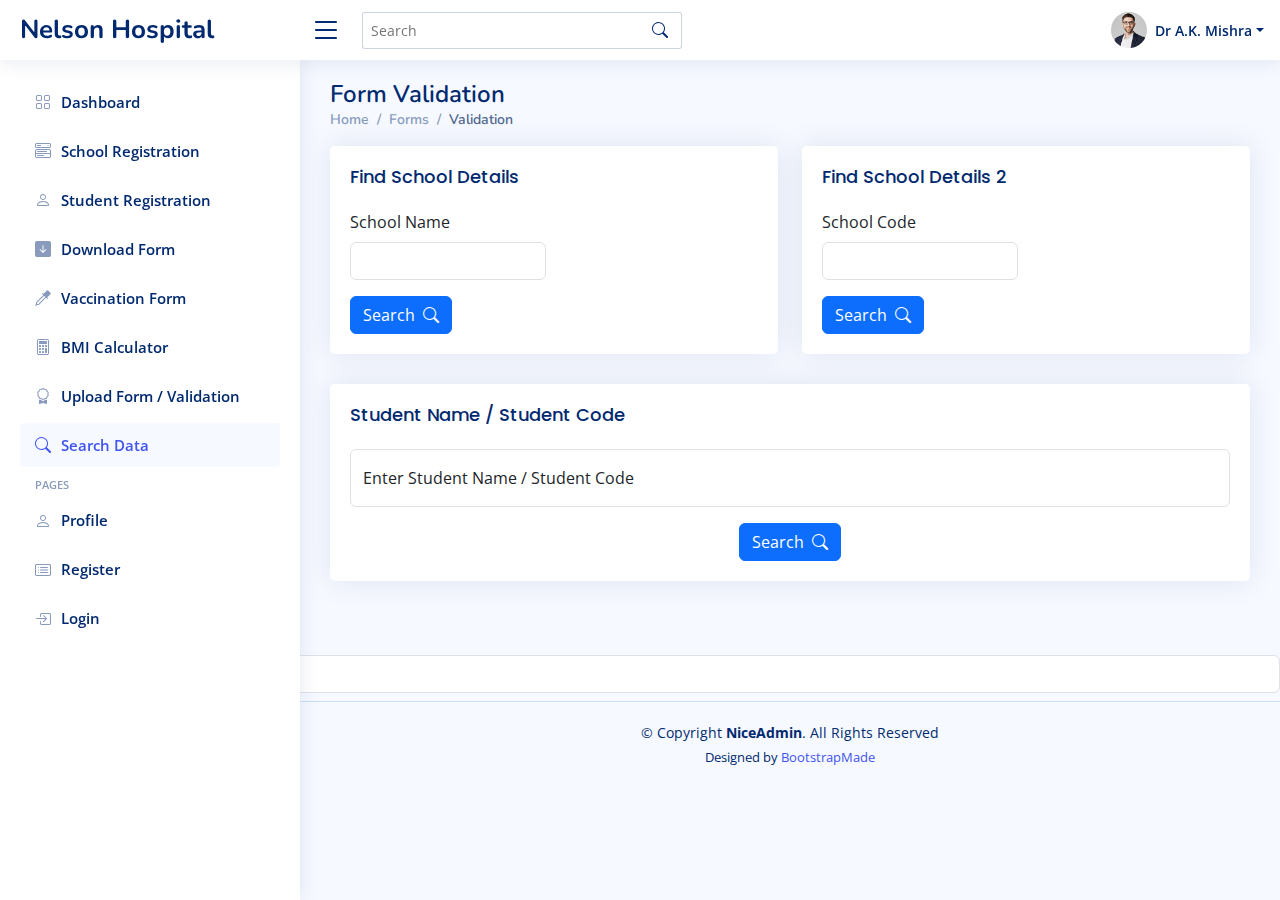
==== find_schooldetails.html @ cc5660b1 "Demo INit" ====
<!DOCTYPE html>
<html lang="en">

<head>
  <meta charset="utf-8">
  <meta content="width=device-width, initial-scale=1.0" name="viewport">

  <title>Forms / Validation - NiceAdmin Bootstrap Template</title>
  <meta content="" name="description">
  <meta content="" name="keywords">

  <!-- Favicons -->
  <link href="assets/img/favicon.png" rel="icon">
  <link href="assets/img/apple-touch-icon.png" rel="apple-touch-icon">

  <!-- Google Fonts -->
  <link href="https://fonts.gstatic.com" rel="preconnect">
  <link href="https://fonts.googleapis.com/css?family=Open+Sans:300,300i,400,400i,600,600i,700,700i|Nunito:300,300i,400,400i,600,600i,700,700i|Poppins:300,300i,400,400i,500,500i,600,600i,700,700i" rel="stylesheet">

  <!-- Vendor CSS Files -->
  <link href="assets/vendor/bootstrap/css/bootstrap.min.css" rel="stylesheet">
  <link href="assets/vendor/bootstrap-icons/bootstrap-icons.css" rel="stylesheet">
  <link href="assets/vendor/boxicons/css/boxicons.min.css" rel="stylesheet">
  <link href="assets/vendor/quill/quill.snow.css" rel="stylesheet">
  <link href="assets/vendor/quill/quill.bubble.css" rel="stylesheet">
  <link href="assets/vendor/remixicon/remixicon.css" rel="stylesheet">
  <link href="assets/vendor/simple-datatables/style.css" rel="stylesheet">

  <!-- Template Main CSS File -->
  <link href="assets/css/style.css" rel="stylesheet">

  <!-- =======================================================
  * Template Name: NiceAdmin
  * Template URL: https://bootstrapmade.com/nice-admin-bootstrap-admin-html-template/
  * Updated: Apr 20 2024 with Bootstrap v5.3.3
  * Author: BootstrapMade.com
  * License: https://bootstrapmade.com/license/
  ======================================================== -->
</head>

<body>


  <!-- ======= Header ======= -->
  <header id="header" class="header fixed-top d-flex align-items-center">

    <div class="d-flex align-items-center justify-content-between">
      <a href="index.html" class="logo d-flex align-items-center">
        <!--<img src="assets/img/logo.png" alt="">-->
        <span class="d-none d-lg-block">Nelson Hospital</span>
      </a>
      <i class="bi bi-list toggle-sidebar-btn"></i>
    </div><!-- End Logo -->

    <div class="search-bar">
      <form class="search-form d-flex align-items-center" method="POST" action="#">
        <input type="text" name="query" placeholder="Search" title="Enter search keyword">
        <button type="submit" title="Search"><i class="bi bi-search"></i></button>
      </form>
    </div><!-- End Search Bar -->

    <nav class="header-nav ms-auto">
      <ul class="d-flex align-items-center">

        <li class="nav-item d-block d-lg-none">
          <a class="nav-link nav-icon search-bar-toggle " href="#">
            <i class="bi bi-search"></i>
          </a>
        </li><!-- End Search Icon-->

       

        

        <li class="nav-item dropdown pe-3">

          <a class="nav-link nav-profile d-flex align-items-center pe-0" href="#" data-bs-toggle="dropdown">
            <img src="assets/img/profile-img.jpg" alt="Profile" class="rounded-circle">
            <span class="d-none d-md-block dropdown-toggle ps-2">Dr A.K. Mishra</span>
          </a><!-- End Profile Iamge Icon -->

          <ul class="dropdown-menu dropdown-menu-end dropdown-menu-arrow profile">
            <li class="dropdown-header">
              <h6>Kevin Anderson</h6>
              <span>Web Designer</span>
            </li>
            <li>
              <hr class="dropdown-divider">
            </li>

            <li>
              <a class="dropdown-item d-flex align-items-center" href="users-profile.html">
                <i class="bi bi-person"></i>
                <span>My Profile</span>
              </a>
            </li>
            <li>
              <hr class="dropdown-divider">
            </li>

            <li>
              <a class="dropdown-item d-flex align-items-center" href="users-profile.html">
                <i class="bi bi-gear"></i>
                <span>Account Settings</span>
              </a>
            </li>
            <li>
              <hr class="dropdown-divider">
            </li>

            <li>
              <a class="dropdown-item d-flex align-items-center" href="pages-faq.html">
                <i class="bi bi-question-circle"></i>
                <span>Need Help?</span>
              </a>
            </li>
            <li>
              <hr class="dropdown-divider">
            </li>

            <li>
              <a class="dropdown-item d-flex align-items-center" href="#">
                <i class="bi bi-box-arrow-right"></i>
                <span>Sign Out</span>
              </a>
            </li>

          </ul><!-- End Profile Dropdown Items -->
        </li><!-- End Profile Nav -->

      </ul>
    </nav><!-- End Icons Navigation -->

  </header><!-- End Header -->

  <!-- ======= Sidebar ======= -->
  <aside id="sidebar" class="sidebar">

    <ul class="sidebar-nav" id="sidebar-nav">

      <li class="nav-item">
        <a class="nav-link collapsed" href="index.html">
          <i class="bi bi-grid"></i>
          <span>Dashboard</span>
        </a>
      </li><!-- End Dashboard Nav -->

      <li class="nav-item">
        <a class="nav-link collapsed"  href="School_Registration.html">
          <i class="bi bi-menu-button-wide"></i><span>School Registration</span>
        </a>
      </li><!-- End Components Nav -->

      <li class="nav-item">
        <a class="nav-link collapsed"  href="Student_registration.html">
          <i class="bi bi-person"></i><span>Student Registration</span>
        </a>
      </li><!-- End Components Nav -->
      
      <li class="nav-item">
        <a class="nav-link collapsed"  href="Form_Download.html">
          <i class=" bi bi-arrow-down-square-fill"></i><span>Download Form</span>
        </a>
      </li><!-- End Components Nav -->

      <li class="nav-item">
        <a class="nav-link collapsed"  href="vaccination.html">
          <i class=" bi bi-eyedropper"></i><span>Vaccination Form</span>
        </a>
      </li><!-- End Components Nav -->
	  
	    <li class="nav-item">
        <a class="nav-link collapsed"  href="bmicalc.html">
          <i class=" bi bi-calculator"></i><span>BMI Calculator</span>
        </a>
      </li><!-- End Components Nav -->

      <li class="nav-item">
        <a class="nav-link collapsed"  href="Upload_data.html">
          <i class=" bi bi-award"></i><span>Upload Form / Validation</span>
        </a>
      </li><!-- End Components Nav -->

      <li class="nav-item">
        <a class="nav-link"  href="find_schooldetails.html">
          <i class=" bi bi-search"></i><span>Search Data</span>
        </a>
      </li><!-- End Components Nav -->


      <li class="nav-heading">Pages</li>

      <li class="nav-item">
        <a class="nav-link collapsed" href="users-profile.html">
          <i class="bi bi-person"></i>
          <span>Profile</span>
        </a>
      </li><!-- End Profile Page Nav -->

      

      <li class="nav-item">
        <a class="nav-link collapsed" href="pages-register.html">
          <i class="bi bi-card-list"></i>
          <span>Register</span>
        </a>
      </li><!-- End Register Page Nav -->

      <li class="nav-item">
        <a class="nav-link collapsed" href="pages-login.html">
          <i class="bi bi-box-arrow-in-right"></i>
          <span>Login</span>
        </a>
      </li><!-- End Login Page Nav -->

    </ul>

  </aside><!-- End Sidebar-->

  <main id="main" class="main">

    <div class="pagetitle">
      <h1>Form Validation</h1>
      <nav>
        <ol class="breadcrumb">
          <li class="breadcrumb-item"><a href="index.html">Home</a></li>
          <li class="breadcrumb-item">Forms</li>
          <li class="breadcrumb-item active">Validation</li>
        </ol>
      </nav>
    </div><!-- End Page Title -->

    <section class="section">
      <div class="row">
        <div class="col-lg-6">

          <div class="card">
            <div class="card-body">
              <h5 class="card-title">Find School Details</h5>

              <!-- Browser Default Validation -->
              <form class="row g-3">
                <div class="col-md-6">
                  <label for="validationDefault03" class="form-label">School Name</label>
                  <input type="text" class="form-control" id="validationDefault03" required>
                </div> 
                <div class="col-12">
                  <button class="btn btn-primary" type="submit">Search&nbsp;&nbsp;<i class="bi bi-search"></i></button>
                </div>
              </form>
              <!-- End Browser Default Validation -->

            </div>
          </div>

        </div>

        <div class="col-lg-6">

          <div class="card">
            <div class="card-body">
              <h5 class="card-title">Find School Details 2</h5>
              <!-- Custom Styled Validation -->
              <form class="row g-3 needs-validation" novalidate>
                
                <div class="col-md-6">
                  <label for="validationCustom03" class="form-label">School Code</label>
                  <input type="text" class="form-control" id="validationCustom03" required>
                  <div class="invalid-feedback">
                    Please provide a valid city.
                  </div>
                </div>
                
                <div class="col-12">
                  <button class="btn btn-primary" type="submit">Search&nbsp;&nbsp;<i class="bi bi-search"></i></button>
                </div>
              </form><!-- End Custom Styled Validation -->

            </div>
          </div>

        </div>
      </div>
    </section>

    <section class="section">
      

      <div class="card">
        <div class="card-body">
          <h5 class="card-title">Student Name / Student Code</h5>

          <!-- Floating Labels Form -->
          <form class="row g-3">
            <div class="col-md-12">
              <div class="form-floating">
                <input type="text" class="form-control" id="floatingName" placeholder="Your Name">
                <label for="floatingName">Enter Student Name / Student Code</label>
              </div>
            </div>
            <div class="text-center">
              <button class="btn btn-primary" type="submit">Search&nbsp;&nbsp;<i class="bi bi-search"></i></button>
             
            </div>
          </form><!-- End floating Labels Form -->

        </div>
      </div>

    </div>
  </div>
</section>

  </main><!-- End #main -->

  <div class="col-auto">
    <label class="sr-only" for="inlineFormInput">Name</label>
    <input type="text" class="form-control mb-2" id="inlineFormInput" placeholder="Jane Doe">
  </div>
  
  <!-- ======= Footer ======= -->
  <footer id="footer" class="footer">
    <div class="copyright">
      &copy; Copyright <strong><span>NiceAdmin</span></strong>. All Rights Reserved
    </div>
    <div class="credits">
      <!-- All the links in the footer should remain intact. -->
      <!-- You can delete the links only if you purchased the pro version. -->
      <!-- Licensing information: https://bootstrapmade.com/license/ -->
      <!-- Purchase the pro version with working PHP/AJAX contact form: https://bootstrapmade.com/nice-admin-bootstrap-admin-html-template/ -->
      Designed by <a href="https://bootstrapmade.com/">BootstrapMade</a>
    </div>
  </footer><!-- End Footer -->

  <a href="#" class="back-to-top d-flex align-items-center justify-content-center"><i class="bi bi-arrow-up-short"></i></a>

  <!-- Vendor JS Files -->
  <script src="assets/vendor/apexcharts/apexcharts.min.js"></script>
  <script src="assets/vendor/bootstrap/js/bootstrap.bundle.min.js"></script>
  <script src="assets/vendor/chart.js/chart.umd.js"></script>
  <script src="assets/vendor/echarts/echarts.min.js"></script>
  <script src="assets/vendor/quill/quill.js"></script>
  <script src="assets/vendor/simple-datatables/simple-datatables.js"></script>
  <script src="assets/vendor/tinymce/tinymce.min.js"></script>
  <script src="assets/vendor/php-email-form/validate.js"></script>

  <!-- Template Main JS File -->
  <script src="assets/js/main.js"></script>

</body>

</html>
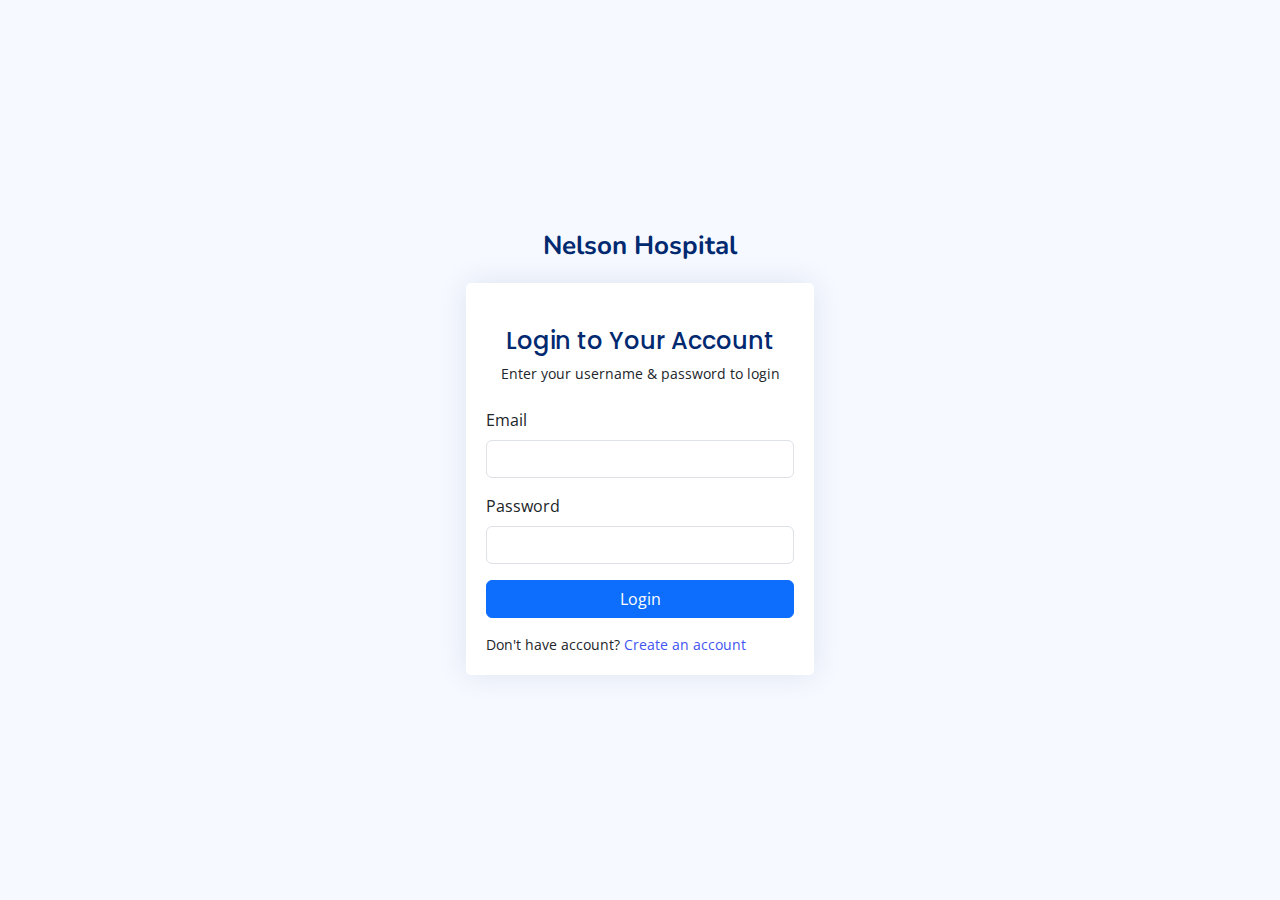
==== commit a0072e8a: "Frontend Changes" ====
--- a/find_schooldetails.html
+++ b/find_schooldetails.html
@@ -39,8 +39,6 @@
 </head>
 
 <body>
-
-
   <!-- ======= Header ======= -->
   <header id="header" class="header fixed-top d-flex align-items-center">
 
@@ -52,74 +50,19 @@
       <i class="bi bi-list toggle-sidebar-btn"></i>
     </div><!-- End Logo -->
 
-    <div class="search-bar">
-      <form class="search-form d-flex align-items-center" method="POST" action="#">
-        <input type="text" name="query" placeholder="Search" title="Enter search keyword">
-        <button type="submit" title="Search"><i class="bi bi-search"></i></button>
-      </form>
-    </div><!-- End Search Bar -->
-
     <nav class="header-nav ms-auto">
       <ul class="d-flex align-items-center">
 
-        <li class="nav-item d-block d-lg-none">
-          <a class="nav-link nav-icon search-bar-toggle " href="#">
-            <i class="bi bi-search"></i>
-          </a>
-        </li><!-- End Search Icon-->
-
-       
-
-        
-
         <li class="nav-item dropdown pe-3">
 
           <a class="nav-link nav-profile d-flex align-items-center pe-0" href="#" data-bs-toggle="dropdown">
             <img src="assets/img/profile-img.jpg" alt="Profile" class="rounded-circle">
-            <span class="d-none d-md-block dropdown-toggle ps-2">Dr A.K. Mishra</span>
+            <span class="d-none d-md-block dropdown-toggle ps-2" id="adminName"></span>
           </a><!-- End Profile Iamge Icon -->
 
           <ul class="dropdown-menu dropdown-menu-end dropdown-menu-arrow profile">
-            <li class="dropdown-header">
-              <h6>Kevin Anderson</h6>
-              <span>Web Designer</span>
-            </li>
             <li>
-              <hr class="dropdown-divider">
-            </li>
-
-            <li>
-              <a class="dropdown-item d-flex align-items-center" href="users-profile.html">
-                <i class="bi bi-person"></i>
-                <span>My Profile</span>
-              </a>
-            </li>
-            <li>
-              <hr class="dropdown-divider">
-            </li>
-
-            <li>
-              <a class="dropdown-item d-flex align-items-center" href="users-profile.html">
-                <i class="bi bi-gear"></i>
-                <span>Account Settings</span>
-              </a>
-            </li>
-            <li>
-              <hr class="dropdown-divider">
-            </li>
-
-            <li>
-              <a class="dropdown-item d-flex align-items-center" href="pages-faq.html">
-                <i class="bi bi-question-circle"></i>
-                <span>Need Help?</span>
-              </a>
-            </li>
-            <li>
-              <hr class="dropdown-divider">
-            </li>
-
-            <li>
-              <a class="dropdown-item d-flex align-items-center" href="#">
+              <a class="dropdown-item d-flex align-items-center" href="#" onclick="logoutUser();">
                 <i class="bi bi-box-arrow-right"></i>
                 <span>Sign Out</span>
               </a>
@@ -171,7 +114,7 @@
 	  
 	    <li class="nav-item">
         <a class="nav-link collapsed"  href="bmicalc.html">
-          <i class=" bi bi-calculator"></i><span>BMI Calculator</span>
+          <i class=" bi bi-eyedropper"></i><span>BMI Calculator</span>
         </a>
       </li><!-- End Components Nav -->
 
@@ -186,32 +129,6 @@
           <i class=" bi bi-search"></i><span>Search Data</span>
         </a>
       </li><!-- End Components Nav -->
-
-
-      <li class="nav-heading">Pages</li>
-
-      <li class="nav-item">
-        <a class="nav-link collapsed" href="users-profile.html">
-          <i class="bi bi-person"></i>
-          <span>Profile</span>
-        </a>
-      </li><!-- End Profile Page Nav -->
-
-      
-
-      <li class="nav-item">
-        <a class="nav-link collapsed" href="pages-register.html">
-          <i class="bi bi-card-list"></i>
-          <span>Register</span>
-        </a>
-      </li><!-- End Register Page Nav -->
-
-      <li class="nav-item">
-        <a class="nav-link collapsed" href="pages-login.html">
-          <i class="bi bi-box-arrow-in-right"></i>
-          <span>Login</span>
-        </a>
-      </li><!-- End Login Page Nav -->
 
     </ul>
 
@@ -230,7 +147,7 @@
       </nav>
     </div><!-- End Page Title -->
 
-    <section class="section">
+    <!-- <section class="section">
       <div class="row">
         <div class="col-lg-6">
 
@@ -238,7 +155,6 @@
             <div class="card-body">
               <h5 class="card-title">Find School Details</h5>
 
-              <!-- Browser Default Validation -->
               <form class="row g-3">
                 <div class="col-md-6">
                   <label for="validationDefault03" class="form-label">School Name</label>
@@ -248,7 +164,6 @@
                   <button class="btn btn-primary" type="submit">Search&nbsp;&nbsp;<i class="bi bi-search"></i></button>
                 </div>
               </form>
-              <!-- End Browser Default Validation -->
 
             </div>
           </div>
@@ -260,7 +175,6 @@
           <div class="card">
             <div class="card-body">
               <h5 class="card-title">Find School Details 2</h5>
-              <!-- Custom Styled Validation -->
               <form class="row g-3 needs-validation" novalidate>
                 
                 <div class="col-md-6">
@@ -274,14 +188,14 @@
                 <div class="col-12">
                   <button class="btn btn-primary" type="submit">Search&nbsp;&nbsp;<i class="bi bi-search"></i></button>
                 </div>
-              </form><!-- End Custom Styled Validation -->
+              </form>
 
             </div>
           </div>
 
         </div>
       </div>
-    </section>
+    </section> -->
 
     <section class="section">
       
@@ -294,13 +208,9 @@
           <form class="row g-3">
             <div class="col-md-12">
               <div class="form-floating">
-                <input type="text" class="form-control" id="floatingName" placeholder="Your Name">
-                <label for="floatingName">Enter Student Name / Student Code</label>
+                <input type="text" class="form-control" id="searchText" placeholder="Your Name">
+                <label for="searchText">Enter Student Name / Student Code</label>
               </div>
-            </div>
-            <div class="text-center">
-              <button class="btn btn-primary" type="submit">Search&nbsp;&nbsp;<i class="bi bi-search"></i></button>
-             
             </div>
           </form><!-- End floating Labels Form -->
 
@@ -310,13 +220,22 @@
     </div>
   </div>
 </section>
-
+<table class="table d-none" id="fetch-details">
+  <thead>
+    <tr>
+      <th scope="col">Student Name</th>
+      <th scope="col">Student Code</th>
+      <th scope="col">School Name</th>
+      <th scope="col">School Code</th>
+      <th scope="col">Docs</th>
+      <th scope="col">Delete</th>
+    </tr>
+  </thead>
+  <tbody id="fetchDetails">
+  </tbody>
+</table>
   </main><!-- End #main -->
 
-  <div class="col-auto">
-    <label class="sr-only" for="inlineFormInput">Name</label>
-    <input type="text" class="form-control mb-2" id="inlineFormInput" placeholder="Jane Doe">
-  </div>
   
   <!-- ======= Footer ======= -->
   <footer id="footer" class="footer">
@@ -346,6 +265,8 @@
 
   <!-- Template Main JS File -->
   <script src="assets/js/main.js"></script>
+  <script src="./assets/customjs/logout.js"></script>
+  <script src="./assets/customjs/fetch-details.js"></script>
 
 </body>
 
--- a/assets/css/style.css
+++ b/assets/css/style.css
@@ -5,7 +5,383 @@
 * Author: BootstrapMade.com
 * License: https://bootstrapmade.com/license/
 */
-
+/* Import Google Font - Poppins */
+@import url('https://fonts.googleapis.com/css2?family=Poppins:wght@400;500;600;700&display=swap');
+
+/* 
+  .container {
+    min-width: 250px;
+  } */
+
+  .box {
+    width: 500px;
+    background: #fafafa;
+    border-radius: 12px;
+    text-align: center;
+    box-shadow: 2px 2px 20px 5px rgba(0,0,0,0.5);
+
+  }
+
+
+  h1 {
+    color: rgb(0, 0, 0, 0.7);
+    font-weight: bold;
+    font-size: 36px;
+    padding: 30px 0;
+    
+  }
+
+
+    
+    .content {
+        padding: 0 30px;
+        
+    }
+    
+    .input {
+        background: #fff;
+        box-shadow: 0px 0px 95px -30px rgba(0, 0, 0, 0.15);
+        border-radius: 12px;
+        padding: 20px 0;
+        margin-bottom: 20px;
+    }
+
+    
+    .input label {
+        display: block;
+        font-size: 18px;
+        font-weight: 600;
+        color: #000;
+        margin-bottom: 20px;
+    }
+    .input input {
+        outline: none;
+        border: none;
+        border-bottom: 1px solid #4f7df9;
+        width: 50%;
+        text-align: center;
+        font-size: 28px;
+        font-family: "Nunito", sans-serif;
+    }
+
+
+    
+    .inputW {
+        background: #fff;
+        box-shadow: 0px 0px 95px -30px rgba(0, 0, 0, 0.15);
+        border-radius: 12px;
+        padding: 10px 0;
+        margin-bottom: 20px;
+    }
+
+
+    .inputW label {
+        display: block;
+        font-size: 18px;
+        font-weight: 600;
+        color: #000;
+        margin-bottom: 20px;
+    }
+   .inputW input {
+        outline: none;
+        border: none;
+        border-bottom: 1px solid #4f7df9;
+        width: 50%;
+        text-align: center;
+        font-size: 28px;
+        font-family: "Nunito", sans-serif;
+    }
+
+    .inputH {
+        background: #fff;
+        box-shadow: 0px 0px 95px -30px rgba(0, 0, 0, 0.15);
+        border-radius: 12px;
+        padding: 10px 0;
+        margin-bottom: 20px;
+        margin-right: 20px;
+    }
+
+
+    .inputH label {
+        display: block;
+        font-size: 18px;
+        font-weight: 600;
+        color: #000;
+        margin-bottom: 20px;
+    }
+   .inputH input {
+        outline: none;
+        border: none;
+        border-bottom: 1px solid #4f7df9;
+        width: 50%;
+        text-align: center;
+        font-size: 28px;
+        font-family: "Nunito", sans-serif;
+    }
+
+  
+button.calculate {
+    cursor: pointer;
+    font-family: "Nunito", sans-serif;
+    color: #fff;
+    background: rgb(97,138,254,1);
+    font-size: 16px;
+    border-radius: 7px;
+    padding: 12px 0;
+    width: 100%;
+    outline: none;
+    border: none;
+    transition: all 0.5s;
+  }
+  button.calculate:hover {
+    background: #0044ff;
+  }
+
+  
+  
+.result {
+    padding: 10px 20px;
+  }
+  .result p {
+    font-weight: 600;
+    font-size: 22px;
+    color: #000;
+    margin-bottom: 15px;
+  }
+  .result #result {
+    font-size: 36px;
+    font-weight: 900;
+    color: #4f7df9;
+    background-color: #eaeaea;
+    display: inline-block;
+    padding: 7px 20px;
+    border-radius: 55px;
+    margin-bottom: 25px;
+  }
+  #comment {
+    color: #4f7df9;
+    font-weight: 800;
+  }
+
+.comment {
+    display: none;
+    border: dashed 1px;
+    border-radius: 7px;
+    padding: 5px;
+}
+
+.gender {
+    display: flex;
+    justify-content: space-around;
+    align-items: center;
+    align-content: center;
+    background: #fff;
+    box-shadow: 0px 0px 95px -30px rgba(0, 0, 0, 0.15);
+    border-radius: 12px;
+    padding: 20px 0;
+    margin-bottom: 20px;
+}
+
+  /* Style for Radio */
+.gender .container {
+    display: block;
+    position: relative;
+    padding-left: 35px;
+    /* margin-bottom: 12px; */
+    margin-top: 7px;
+    cursor: pointer;
+    font-size: 22px;
+    -webkit-user-select: none;
+    -moz-user-select: none;
+    -ms-user-select: none;
+    user-select: none;
+  }
+  
+  /* Hide the browser's default radio button */
+  .gender .container input {
+    position: absolute;
+    opacity: 0;
+    cursor: pointer;
+  }
+  
+  /* Create a custom radio button */
+  .checkmark {
+    position: absolute;
+    top: 0;
+    left: 0;
+    height: 25px;
+    width: 25px;
+    background-color: #eee;
+    border-radius: 50%;
+  }
+  
+  /* On mouse-over, add a grey background color */
+  .gender .container:hover input ~ .checkmark {
+    background-color: #ccc;
+  }
+  
+  /* When the radio button is checked, add a blue background */
+  .gender .container input:checked ~ .checkmark {
+    background-color: #2196F3;
+  }
+  
+  /* Create the indicator (the dot/circle - hidden when not checked) */
+  .checkmark:after {
+    content: "";
+    position: absolute;
+    display: none;
+  }
+  
+  /* Show the indicator (dot/circle) when checked */
+  .gender .container input:checked ~ .checkmark:after {
+    display: block;
+  }
+  
+  /* Style the indicator (dot/circle) */
+  .gender .container .checkmark:after {
+       top: 9px;
+      left: 9px;
+      width: 8px;
+      height: 8px;
+      border-radius: 50%;
+      background: white;
+  }
+  /* END Style for Radio */
+
+.containerHW {
+    display: flex;
+    justify-content: space-around;
+    align-items: center;
+}
+  
+
+
+
+
+/* The Modal (background) */
+.modal {
+  display: none; /* Hidden by default */
+  position: fixed; /* Stay in place */
+  z-index: 1; /* Sit on top */
+  padding-top: 100px; /* Location of the box */
+  left: 0;
+  top: 0;
+  width: 100%; /* Full width */
+  height: 100%; /* Full height */
+  overflow: auto; /* Enable scroll if needed */
+  background-color: rgb(0,0,0); /* Fallback color */
+  background-color: rgba(0,0,0,0.4); /* Black w/ opacity */
+  padding-top: 300px;
+
+}
+
+/* Modal Content */
+.modal-content {
+  background-color: #fefefe;
+  margin: auto;
+  padding: 20px;
+  border: 1px solid #888;
+  width: 600px;
+  border-radius: 10px;
+  box-shadow: #393c76 -1px 2px 2px 1px;
+}
+
+#modalText {
+  padding-top: 8px;
+  padding-right: 5px;
+  font-size: 18px;
+  font-family: 'Poppins', sans-serif;
+  color: rgb(24, 23, 23);
+}
+
+.modal-wrong {
+border: 2px solid red;
+}
+
+.modal-correct {
+  border: 2px solid green;
+  }
+
+/* The Close Button */
+.close {
+  color: #aaaaaa;
+  float: right;
+  font-size: 28px;
+  font-weight: bold;
+  cursor: pointer;
+  transition: all 0.3s;
+}
+
+.close:hover {
+  color: #d41111; 
+}
+
+
+
+
+
+.linkDownload {
+    position: fixed;
+    background-color: #d12322;
+    margin: 20px;
+    padding: 10px 10px;
+    left: -0px;
+    border-radius: 5px;
+    bottom: -0px;
+    font-size: 16px;
+    font-weight: 400;
+    color: #fff;
+    text-decoration: none;
+    text-transform: capitalize;
+    transition: all 0.43s ease-in-out;
+
+
+  }
+
+  
+.linkDownload i {
+    padding-left: 7px;
+  }
+  
+  .linkDownload:hover {
+    text-decoration: none;
+    background-color: black;
+  }
+  
+
+@media (max-width: 700px){
+
+
+    .box {
+        width: 380px;
+    }
+
+
+
+    
+    .input label {
+
+        font-size: 18px;
+    }
+
+    .inputH label, .inputW label {
+        font-size: 14px;
+    }
+
+
+    .input input, .inputH input, .inputW input{
+        font-size: 24px;
+    }
+
+
+    .modal-content {
+
+      width: 380px;
+    }
+
+
+
+}
 /*--------------------------------------------------------------
 # General
 --------------------------------------------------------------*/
